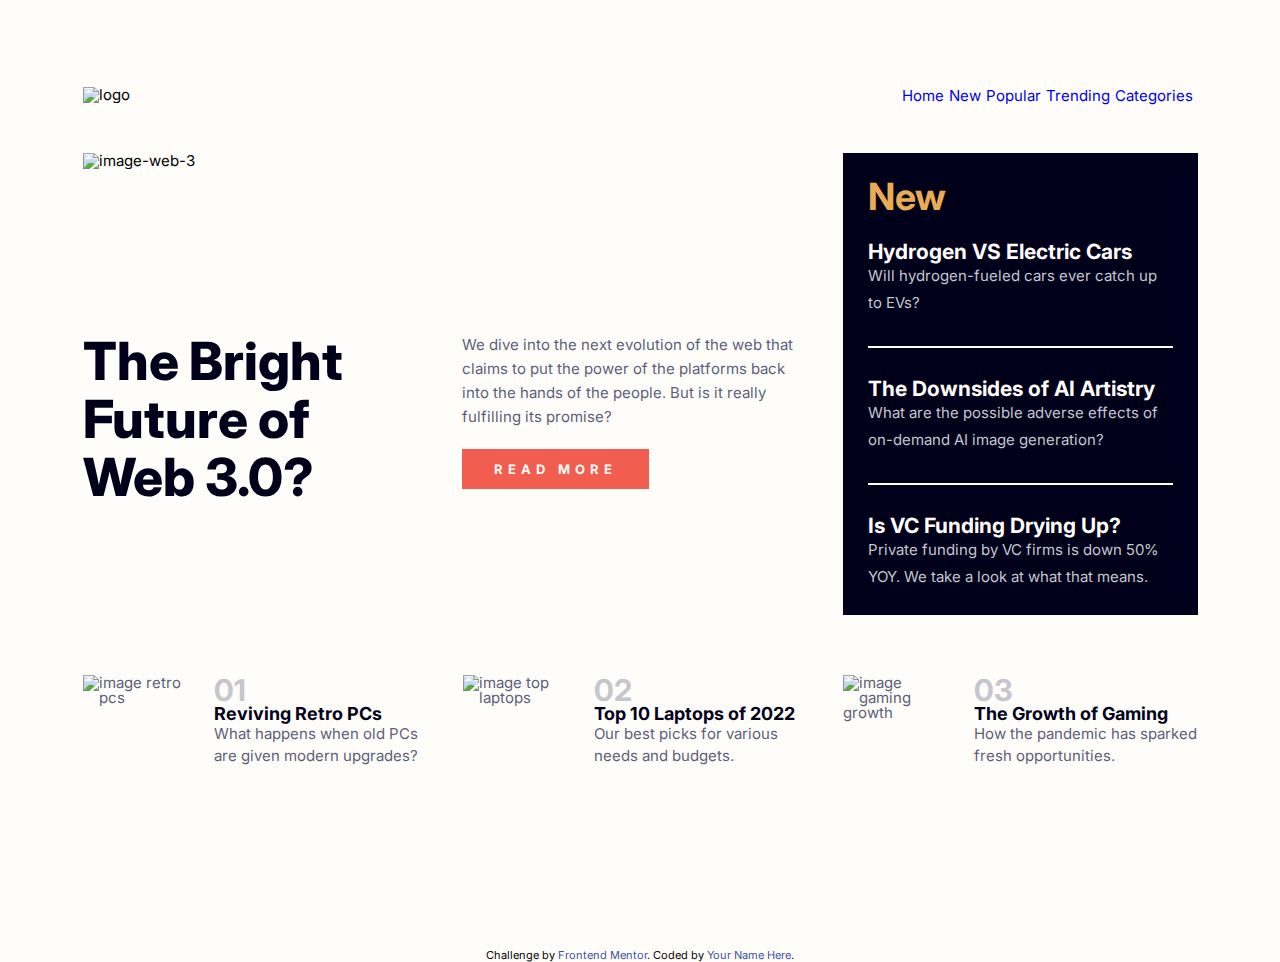
==== index.html @ 9376ee60 "fixed styling" ====
<!DOCTYPE html>
<html lang="en">
  <head>
    <meta charset="UTF-8" />
    <meta
      name="viewport"
      content="width=device-width, initial-scale=1.0 maximum-scale=1.0, user-scalable=0"
    />
    <!-- displays site properly based on user's device -->

    <link
      rel="icon"
      type="image/png"
      sizes="32x32"
      href="./assets/images/favicon-32x32.png"
    />

    <title>Frontend Mentor | News homepage</title>
    <!-- bootstrap -->
    <link
      href="https://cdn.jsdelivr.net/npm/bootstrap@5.3.2/dist/css/bootstrap.min.css"
      rel="stylesheet"
      integrity="sha384-T3c6CoIi6uLrA9TneNEoa7RxnatzjcDSCmG1MXxSR1GAsXEV/Dwwykc2MPK8M2HN"
      crossorigin="anonymous"
    />
    <!-- google fonts -->
    <link rel="preconnect" href="https://fonts.googleapis.com" />
    <link rel="preconnect" href="https://fonts.gstatic.com" crossorigin />
    <link
      href="https://fonts.googleapis.com/css2?family=Inter:wght@400;700;800&display=swap"
      rel="stylesheet"
    />
    <!-- styles.css -->
    <link rel="stylesheet" href="./styles/styles.css" />
  </head>
  <body>
    <div class="wrapper d-md-flex flex-column">
      <header>
        <div
          class="container d-md-flex justify-content-between align-items-center"
        >
          <div>
            <img src="./assets/images/logo.svg" alt="logo" />
          </div>
          <nav>
            <ul>
              <li><a href="/">Home</a></li>
              <li><a href="/">New</a></li>
              <li><a href="/">Popular</a></li>
              <li><a href="/">Trending</a></li>
              <li><a href="/">Categories</a></li>
            </ul>
          </nav>
        </div>
      </header>

      <main>
        <div class="container">
          <div class="articles d-md-flex">
            <div class="main-article-area">
              <article class="main-article">
                <div class="main-article-image">
                  <picture>
                    <source
                      srcset="/assets/images/image-web-3-mobile.jpg"
                      type="image/jpg"
                      media="(max-width:500px)"
                    />
                    <img
                      src="./assets/images/image-web-3-desktop.jpg"
                      alt="image-web-3"
                    />
                  </picture>
                </div>
                <div class="main-article-text d-md-flex">
                  <h1>The Bright Future of Web 3.0?</h1>
                  <div>
                    <p>
                      We dive into the next evolution of the web that claims to
                      put the power of the platforms back into the hands of the
                      people. But is it really fulfilling its promise?
                    </p>
                    <button>Read more</button>
                  </div>
                </div>
              </article>
            </div>
            <div class="new-article-area">
              <h2>New</h2>
              <article class="">
                <h3>Hydrogen VS Electric Cars</h3>
                <p>Will hydrogen-fueled cars ever catch up to EVs?</p>
              </article>
              <hr />
              <article class="">
                <h3>The Downsides of AI Artistry</h3>
                <p>
                  What are the possible adverse effects of on-demand AI image
                  generation?
                </p>
              </article>
              <hr />
              <article class="">
                <h3>Is VC Funding Drying Up?</h3>
                <p>
                  Private funding by VC firms is down 50% YOY. We take a look at
                  what that means.
                </p>
              </article>
            </div>
          </div>
        </div>
        <div class="container">
          <div class="three-articles-area d-md-flex">
            <div class="single-article d-md-flex">
              <article>
                <div class="single-article-img">
                  <img
                    src="./assets/images/image-retro-pcs.jpg"
                    alt="image retro pcs"
                  />
                </div>
                <div
                  class="single-article-text d-md-flex flex-column justify-content-between align-items-streth"
                >
                  <p class="num">01</p>
                  <h4>Reviving Retro PCs</h4>
                  <p class="text">
                    What happens when old PCs are given modern upgrades?
                  </p>
                </div>
              </article>
            </div>
            <div class="single-article d-md-flex">
              <article>
                <div class="single-article-img">
                  <img
                    src="./assets/images/image-top-laptops.jpg"
                    alt="image top laptops"
                  />
                </div>
                <div
                  class="single-article-text d-md-flex flex-column justify-content-between align-items-streth"
                >
                  <p class="num">02</p>
                  <h4>Top 10 Laptops of 2022</h4>
                  <p class="text">
                    Our best picks for various needs and budgets.
                  </p>
                </div>
              </article>
            </div>
            <div class="single-article d-md-flex">
              <article>
                <div class="single-article-img">
                  <img
                    src="./assets/images/image-gaming-growth.jpg"
                    alt="image gaming growth"
                  />
                </div>
                <div
                  class="single-article-text d-md-flex flex-column justify-content-between align-items-streth"
                >
                  <p class="num">03</p>
                  <h4>The Growth of Gaming</h4>
                  <p class="text">
                    How the pandemic has sparked fresh opportunities.
                  </p>
                </div>
              </article>
            </div>
          </div>
        </div>
      </main>
    </div>
    <footer>
      <div class="container">
        <div class="attribution">
          Challenge by
          <a href="https://www.frontendmentor.io?ref=challenge" target="_blank"
            >Frontend Mentor</a
          >. Coded by <a href="#">Your Name Here</a>.
        </div>
      </div>
    </footer>
    <!-- bootstrap -->
    <script
      src="https://cdn.jsdelivr.net/npm/bootstrap@5.3.2/dist/js/bootstrap.bundle.min.js"
      integrity="sha384-C6RzsynM9kWDrMNeT87bh95OGNyZPhcTNXj1NW7RuBCsyN/o0jlpcV8Qyq46cDfL"
      crossorigin="anonymous"
    ></script>
  </body>
</html>
---- styles/styles.css ----
/* ## Colors

--primary

- Soft orange: hsl(35, 77%, 62%)
- Soft red: hsl(5, 85%, 63%)

--neutral

Off-white: hsl(36, 100%, 99%)
Grayish blue: hsl(233, 8%, 79%)
Dark grayish blue: hsl(236, 13%, 42%)
Very dark blue: hsl(240, 100%, 5%)

## Typography

### Body Copy

- Font size (paragraph): 15px

### Font

- Family: [Inter](https://fonts.google.com/specimen/Inter)
- Weights: 400, 700, 800
 */
:root {
  --primary-soft-orange: hsl(35, 77%, 62%);
  --primary-soft-red: hsl(5, 85%, 63%);

  --neutral-off-white: hsl(36, 100%, 99%);
  --neutral-grayish-blue: hsl(233, 8%, 79%);
  --neutral-dark-grayish-blue: hsl(236, 13%, 42%);
  --neutral-very-dark-blue: hsl(240, 100%, 5%);
}
/*Setting to zero*/
* {
  padding: 0;
  margin: 0;
  border: 0;
}
*,
*:before,
*:after {
  -moz-box-sizing: border-box;
  -webkit-box-sizing: border-box;
  box-sizing: border-box;
}
:focus,
:active {
  outline: none;
}
a:focus,
a:active {
  outline: none;
}
nav,
footer,
header,
aside {
  display: block;
}
html,
body {
  height: 100%;
  width: 100%;
  font-size: 100%;
  line-height: 1;
  font-size: 15px;
  font-weight: 400;
  font-family: "Inter", sans-serif;
  background-color: var(--neutral-off-white);
  -ms-text-size-adjust: 100%;
  -moz-text-size-adjust: 100%;
  -webkit-text-size-adjust: 100%;
}
input,
button,
textarea {
  font-family: inherit;
}
input::-ms-clear {
  display: none;
}
button {
  cursor: pointer;
}
button::-moz-focus-inner {
  padding: 0;
  border: 0;
}
a,
a:visited {
  text-decoration: none;
}
a:hover {
  text-decoration: none;
}
ul li {
  list-style: none;
}
img {
  vertical-align: top;
}
h1,
h2,
h3,
h4,
h5,
h6 {
  font-size: inherit;
  font-weight: inherit;
}

/*--------------------*/
.wrapper {
  display: flex;
  flex-direction: column;
  overflow: hidden;
  min-height: 100%;
}
.container {
  max-width: 1145px;
  margin: 50px auto 0 auto;
  padding: 0 15px;
}

header {
  padding-top: 37px;
}
header div {
  display: flex;
  justify-content: space-between;
  align-items: center;
}
nav ul {
  padding: 0;
  margin: 0;
  display: flex;
  justify-content: end;
}
ul li {
  padding: 0;
  margin-right: 5px;
  list-style: none;
  color: var(--neutral-dark-grayish-blue);
}
ul li:active,
ul li:hover {
  cursor: pointer;
  color: var(--primary-soft-red);
}

main {
  flex: 1 1 auto;
}
.articles {
  display: flex;
  margin-bottom: 30px;
}
.main-article-area {
  flex: 2.4;
  margin-right: 30px;
}
.main-article-image {
  min-height: 150px;
}
.main-article-image img {
  width: 100%;
}
.main-article-text {
  display: flex;
  margin-top: 30px;
}
.main-article-text h1 {
  flex: 1;
  padding-right: 45px;
  color: var(--neutral-very-dark-blue);
  font-size: 3.5em;
  line-height: 1.1em;
  font-weight: 800;
}
.main-article-text div {
  flex: 1.05;
  color: var(--neutral-dark-grayish-blue);
  line-height: 24px;
}
.main-article-text button {
  margin-top: 20px;
  padding: 12px 32px;
  color: var(--neutral-off-white);
  background-color: var(--primary-soft-red);
  text-transform: uppercase;
  letter-spacing: 5px;
  font-size: 13px;
  font-weight: 700;
}
.main-article-text button:active,
.main-article-text button:hover {
  cursor: pointer;
  background-color: var(--neutral-very-dark-blue);
}

hr {
  margin: 30px 0;
  border: 1.5px solid var(--neutral-off-white);
}

.new-article-area {
  flex: 1;
  padding: 25px;
  background-color: var(--neutral-very-dark-blue);
  color: var(--neutral-grayish-blue);
}
.new-article-area article {
  flex: 1;
}
.new-article-area h2 {
  margin-bottom: 25px;
  color: var(--primary-soft-orange);
  font-size: 2.5em;
  font-weight: 700;
}
.new-article-area h3 {
  color: var(--neutral-off-white);
  font-weight: 700;
  font-size: 1.4em;
}
.new-article-area p {
  margin: 0;
  line-height: 1.8em;
}

.three-articles-area {
  display: flex;
  padding-top: 10px;
}
.three-articles-area + div {
  display: flex;
}
.three-articles-area article {
  display: flex;
  color: var(--neutral-dark-grayish-blue);
}

.single-article {
  flex: 1;
  margin-right: 25px;
}
.single-article:last-child {
  margin-right: 0;
}
.single-article-text {
  /* justify-content: space-between;
    align-items: stretch; */
  flex: 2.1;
  padding-left: 25px;
}
.single-article-text h4 {
  font-weight: 700;
  font-size: 1.2em;
  color: var(--neutral-very-dark-blue);
}
.single-article-text .num {
  font-size: 2em;
  font-weight: 700;
  color: var(--neutral-grayish-blue);
}
.single-article-text .text {
  line-height: 1.5em;
  margin: 0;
}
.single-article-img {
  flex: 1;
  min-height: 125px;
  overflow: hidden;
  position: relative;
}
.single-article-img img {
  width: 100%;
  height: 100%;
  position: absolute;
  top: 0;
  left: 0;
  object-fit: cover;
  object-position: top;
}

/* footer */
.attribution {
  font-size: 11px;
  text-align: center;
}
.attribution a {
  color: hsl(228, 45%, 44%);
}

@media screen and (max-width: 1200px) {
  .container {
    max-width: 970px;
  }
}
@media screen and (max-width: 992px) {
  .container {
    max-width: 750px;
  }
}
@media screen and (max-width: 767px) {
  .container {
    max-width: none;
  }
}
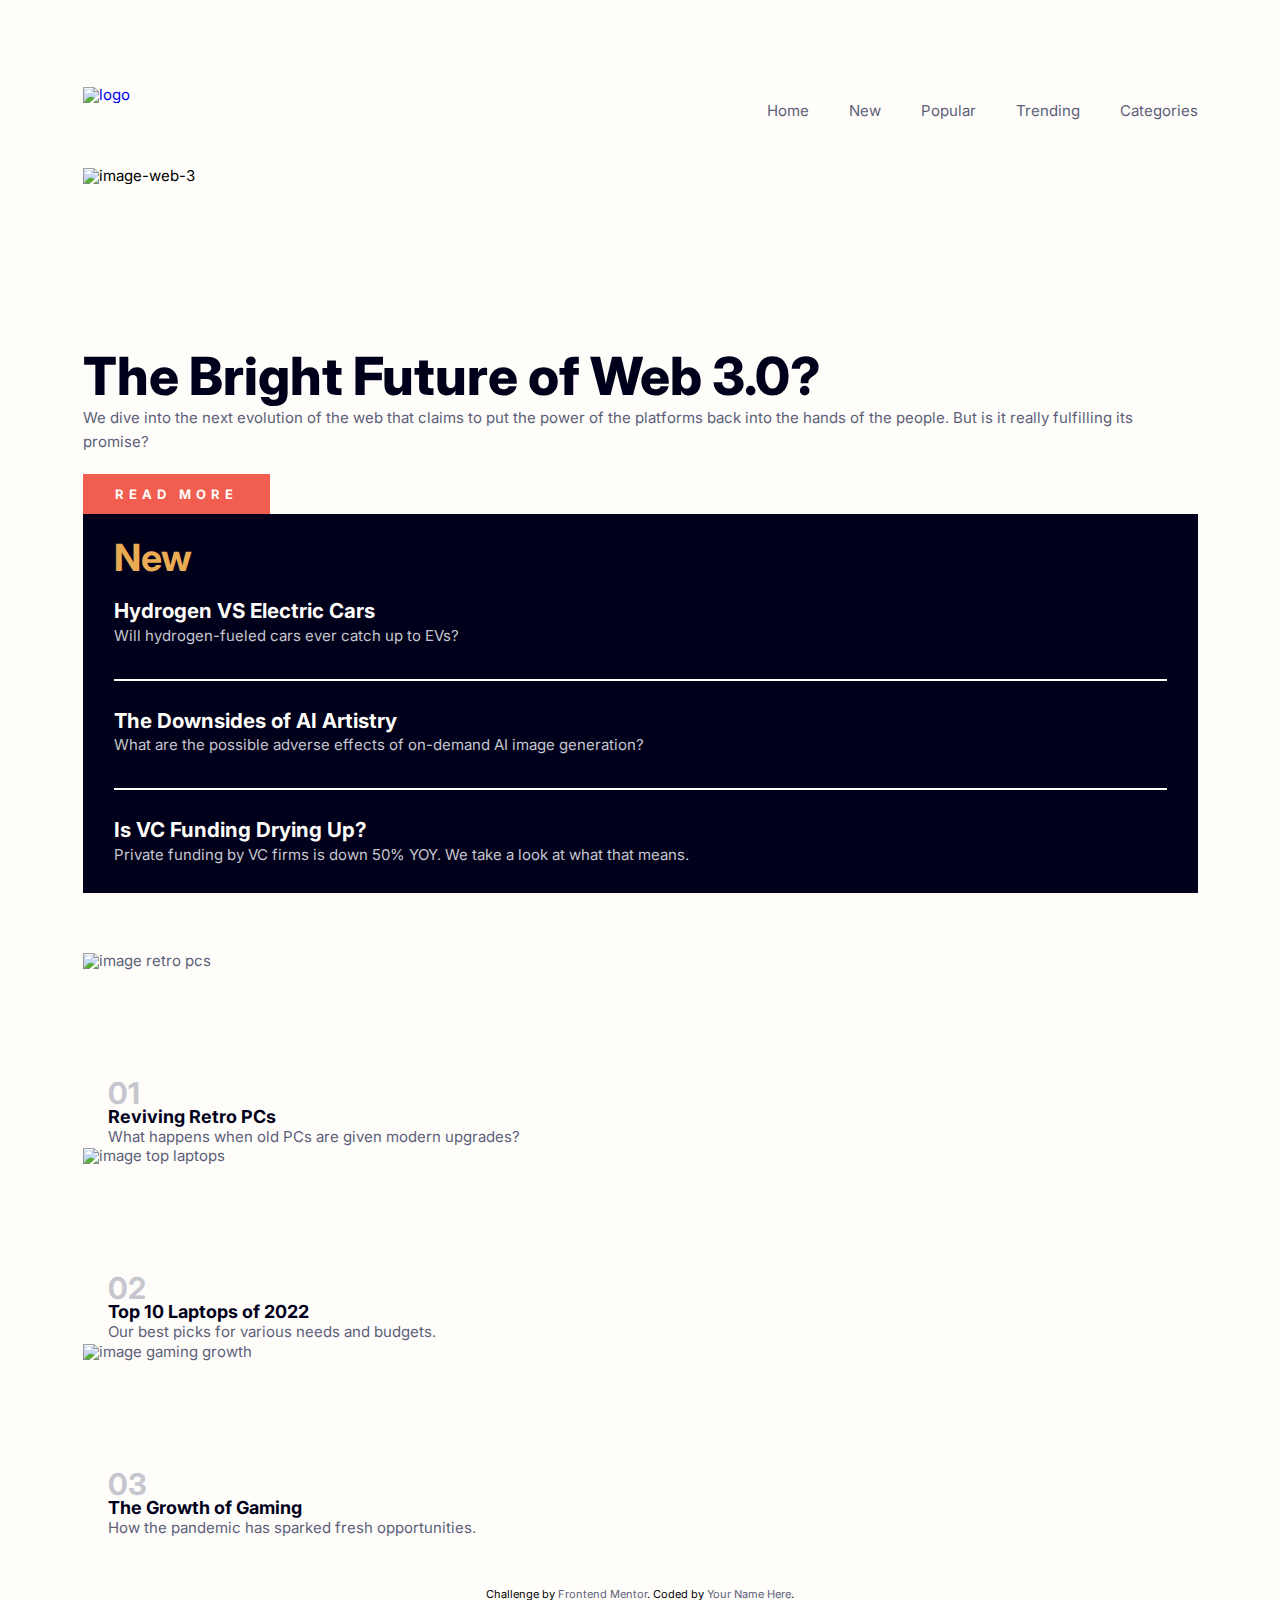
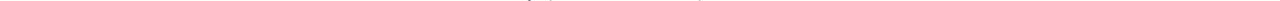
==== commit 9336897c: "fixed flexes" ====
--- a/index.html
+++ b/index.html
@@ -40,7 +40,7 @@
           class="container d-md-flex justify-content-between align-items-center"
         >
           <div>
-            <img src="./assets/images/logo.svg" alt="logo" />
+            <a href="/"> <img src="./assets/images/logo.svg" alt="logo" /></a>
           </div>
           <nav>
             <ul>
@@ -87,21 +87,21 @@
             </div>
             <div class="new-article-area">
               <h2>New</h2>
-              <article class="">
-                <h3>Hydrogen VS Electric Cars</h3>
+              <article>
+                <h3><a href="/">Hydrogen VS Electric Cars</a></h3>
                 <p>Will hydrogen-fueled cars ever catch up to EVs?</p>
               </article>
               <hr />
-              <article class="">
-                <h3>The Downsides of AI Artistry</h3>
+              <article>
+                <h3><a href="/">The Downsides of AI Artistry</a></h3>
                 <p>
                   What are the possible adverse effects of on-demand AI image
                   generation?
                 </p>
               </article>
               <hr />
-              <article class="">
-                <h3>Is VC Funding Drying Up?</h3>
+              <article>
+                <h3><a href="/">Is VC Funding Drying Up?</a></h3>
                 <p>
                   Private funding by VC firms is down 50% YOY. We take a look at
                   what that means.
@@ -113,7 +113,7 @@
         <div class="container">
           <div class="three-articles-area d-md-flex">
             <div class="single-article d-md-flex">
-              <article>
+              <article class="d-md-flex">
                 <div class="single-article-img">
                   <img
                     src="./assets/images/image-retro-pcs.jpg"
@@ -124,7 +124,7 @@
                   class="single-article-text d-md-flex flex-column justify-content-between align-items-streth"
                 >
                   <p class="num">01</p>
-                  <h4>Reviving Retro PCs</h4>
+                  <h4><a href="/">Reviving Retro PCs</a></h4>
                   <p class="text">
                     What happens when old PCs are given modern upgrades?
                   </p>
@@ -132,7 +132,7 @@
               </article>
             </div>
             <div class="single-article d-md-flex">
-              <article>
+              <article class="d-md-flex">
                 <div class="single-article-img">
                   <img
                     src="./assets/images/image-top-laptops.jpg"
@@ -143,7 +143,7 @@
                   class="single-article-text d-md-flex flex-column justify-content-between align-items-streth"
                 >
                   <p class="num">02</p>
-                  <h4>Top 10 Laptops of 2022</h4>
+                  <h4><a href="/">Top 10 Laptops of 2022</a></h4>
                   <p class="text">
                     Our best picks for various needs and budgets.
                   </p>
@@ -151,7 +151,7 @@
               </article>
             </div>
             <div class="single-article d-md-flex">
-              <article>
+              <article class="d-md-flex">
                 <div class="single-article-img">
                   <img
                     src="./assets/images/image-gaming-growth.jpg"
@@ -162,7 +162,7 @@
                   class="single-article-text d-md-flex flex-column justify-content-between align-items-streth"
                 >
                   <p class="num">03</p>
-                  <h4>The Growth of Gaming</h4>
+                  <h4><a href="/">The Growth of Gaming</a></h4>
                   <p class="text">
                     How the pandemic has sparked fresh opportunities.
                   </p>
--- a/styles/styles.css
+++ b/styles/styles.css
@@ -113,8 +113,8 @@
 
 /*--------------------*/
 .wrapper {
-  display: flex;
-  flex-direction: column;
+  /* display: flex; */
+  /* flex-direction: column; */
   overflow: hidden;
   min-height: 100%;
 }
@@ -128,9 +128,9 @@
   padding-top: 37px;
 }
 header div {
-  display: flex;
-  justify-content: space-between;
-  align-items: center;
+  /* display: flex; */
+  /* justify-content: space-between; */
+  /* align-items: center; */
 }
 nav ul {
   padding: 0;
@@ -140,12 +140,17 @@
 }
 ul li {
   padding: 0;
-  margin-right: 5px;
   list-style: none;
+  margin-right: 40px;
+}
+ul li:last-child {
+  margin-right: 0;
+}
+li a {
   color: var(--neutral-dark-grayish-blue);
 }
-ul li:active,
-ul li:hover {
+li a:active,
+li a:hover {
   cursor: pointer;
   color: var(--primary-soft-red);
 }
@@ -154,7 +159,7 @@
   flex: 1 1 auto;
 }
 .articles {
-  display: flex;
+  /* display: flex; */
   margin-bottom: 30px;
 }
 .main-article-area {
@@ -168,7 +173,7 @@
   width: 100%;
 }
 .main-article-text {
-  display: flex;
+  /* display: flex; */
   margin-top: 30px;
 }
 .main-article-text h1 {
@@ -193,6 +198,7 @@
   letter-spacing: 5px;
   font-size: 13px;
   font-weight: 700;
+  transition: 0.3s ease-out;
 }
 .main-article-text button:active,
 .main-article-text button:hover {
@@ -207,7 +213,7 @@
 
 .new-article-area {
   flex: 1;
-  padding: 25px;
+  padding: 25px 31px;
   background-color: var(--neutral-very-dark-blue);
   color: var(--neutral-grayish-blue);
 }
@@ -221,9 +227,17 @@
   font-weight: 700;
 }
 .new-article-area h3 {
+  font-weight: 700;
+  font-size: 1.37em;
+}
+h3 a {
   color: var(--neutral-off-white);
-  font-weight: 700;
-  font-size: 1.4em;
+  transition: 0.3s ease-out;
+}
+h3 a:active,
+h3 a:hover {
+  cursor: pointer;
+  color: var(--primary-soft-orange);
 }
 .new-article-area p {
   margin: 0;
@@ -231,20 +245,20 @@
 }
 
 .three-articles-area {
-  display: flex;
+  /* display: flex; */
   padding-top: 10px;
 }
 .three-articles-area + div {
-  display: flex;
+  /* display: flex; */
 }
 .three-articles-area article {
-  display: flex;
+  /* display: flex; */
   color: var(--neutral-dark-grayish-blue);
 }
 
 .single-article {
   flex: 1;
-  margin-right: 25px;
+  margin-right: 12px;
 }
 .single-article:last-child {
   margin-right: 0;
@@ -258,7 +272,15 @@
 .single-article-text h4 {
   font-weight: 700;
   font-size: 1.2em;
+}
+h4 a {
   color: var(--neutral-very-dark-blue);
+  transition: 0.3s ease-out;
+}
+h4 a:active,
+h4 a:hover {
+  cursor: pointer;
+  color: var(--primary-soft-red);
 }
 .single-article-text .num {
   font-size: 2em;
@@ -291,7 +313,12 @@
   text-align: center;
 }
 .attribution a {
-  color: hsl(228, 45%, 44%);
+  color: var(--neutral-dark-grayish-blue);
+  transition: 0.3s ease-out;
+}
+.attribution a:hover,
+.attribution a:active {
+  color: var(--primary-soft-orange);
 }
 
 @media screen and (max-width: 1200px) {
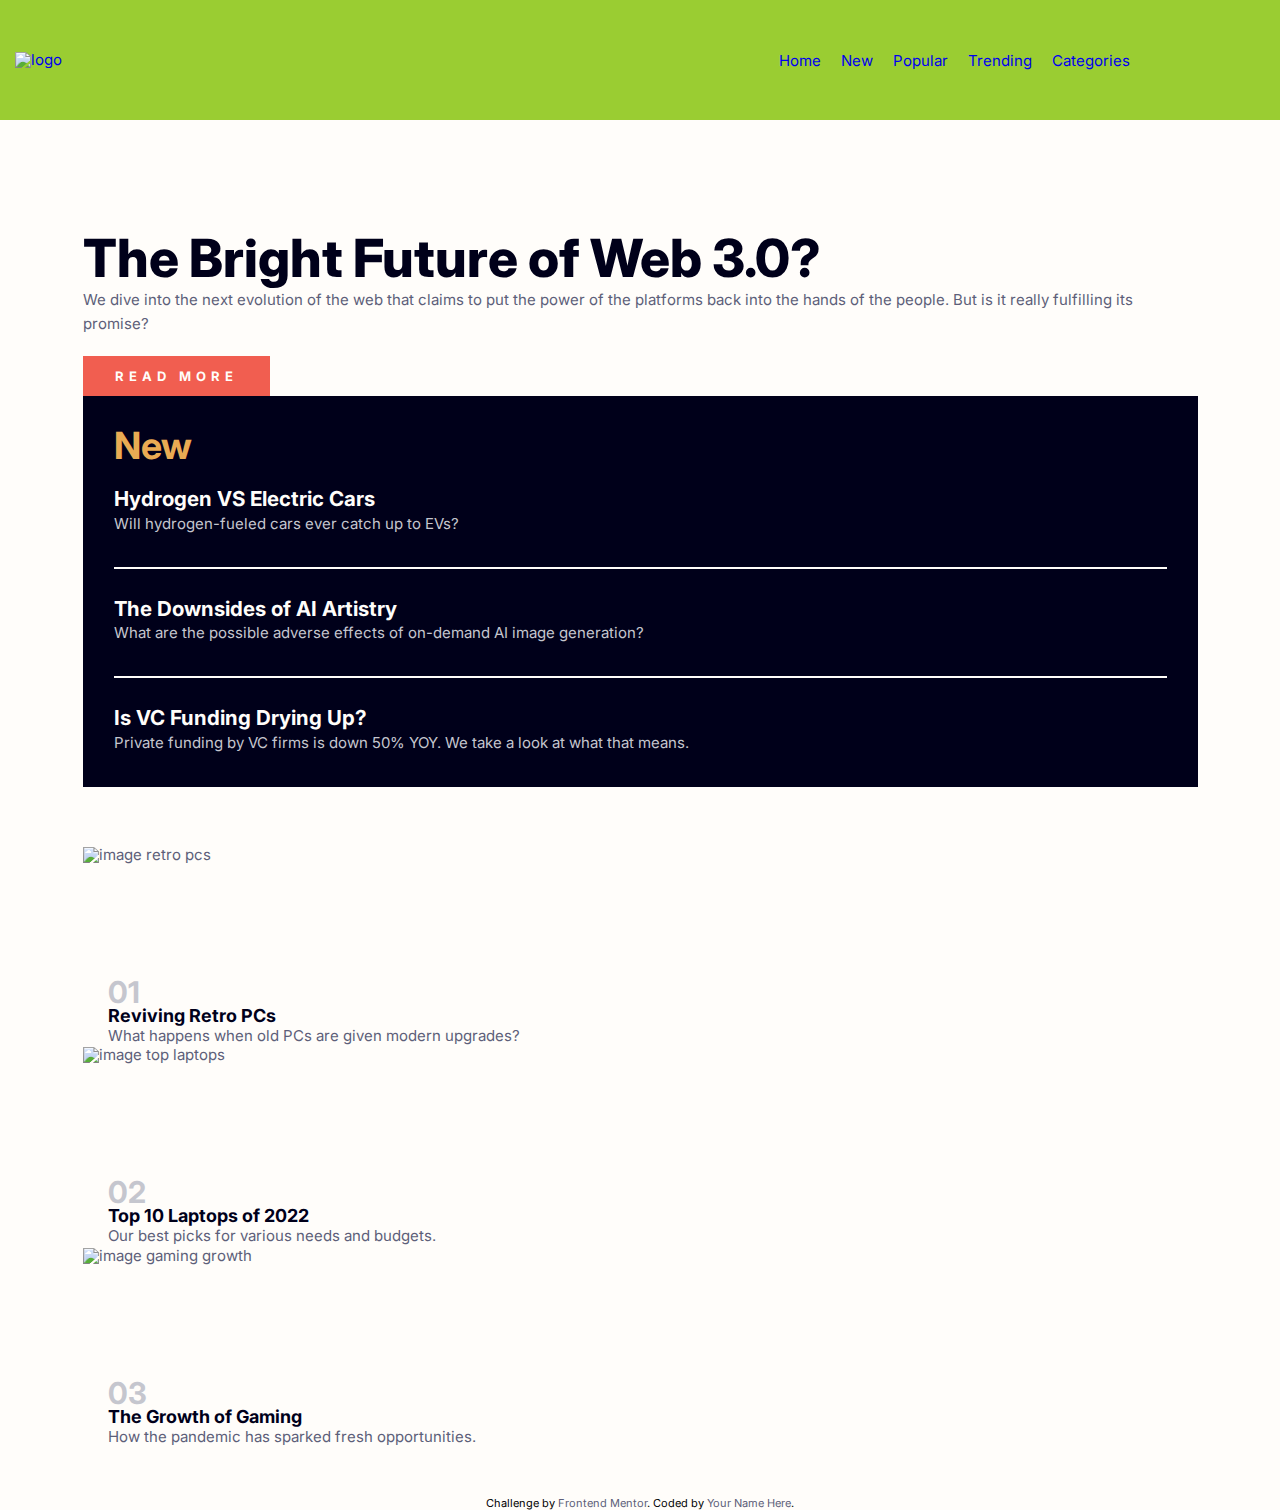
==== commit feed8ad3: "created "hamburger" menu" ====
--- a/index.html
+++ b/index.html
@@ -35,22 +35,27 @@
   </head>
   <body>
     <div class="wrapper d-md-flex flex-column">
-      <header>
-        <div
-          class="container d-md-flex justify-content-between align-items-center"
-        >
-          <div>
-            <a href="/"> <img src="./assets/images/logo.svg" alt="logo" /></a>
+      <header class="header">
+        <div class="container">
+          <div class="header_body">
+            <div>
+              <a href="/" class="header_logo">
+                <img src="./assets/images/logo.svg" alt="logo"
+              /></a>
+            </div>
+            <div class="header_burger">
+              <span></span>
+            </div>
+            <nav class="header_menu">
+              <ul class="header_list">
+                <li><a href="/" class="header_link">Home</a></li>
+                <li><a href="/" class="header_link">New</a></li>
+                <li><a href="/" class="header_link">Popular</a></li>
+                <li><a href="/" class="header_link">Trending</a></li>
+                <li><a href="/" class="header_link">Categories</a></li>
+              </ul>
+            </nav>
           </div>
-          <nav>
-            <ul>
-              <li><a href="/">Home</a></li>
-              <li><a href="/">New</a></li>
-              <li><a href="/">Popular</a></li>
-              <li><a href="/">Trending</a></li>
-              <li><a href="/">Categories</a></li>
-            </ul>
-          </nav>
         </div>
       </header>
 
@@ -112,8 +117,8 @@
         </div>
         <div class="container">
           <div class="three-articles-area d-md-flex">
-            <div class="single-article d-md-flex">
-              <article class="d-md-flex">
+            <div class="single-article d-flex justify-content-center">
+              <article class="d-flex">
                 <div class="single-article-img">
                   <img
                     src="./assets/images/image-retro-pcs.jpg"
@@ -131,8 +136,8 @@
                 </div>
               </article>
             </div>
-            <div class="single-article d-md-flex">
-              <article class="d-md-flex">
+            <div class="single-article d-flex justify-content-center">
+              <article class="d-flex">
                 <div class="single-article-img">
                   <img
                     src="./assets/images/image-top-laptops.jpg"
@@ -150,8 +155,8 @@
                 </div>
               </article>
             </div>
-            <div class="single-article d-md-flex">
-              <article class="d-md-flex">
+            <div class="single-article d-flex justify-content-center">
+              <article class="d-flex">
                 <div class="single-article-img">
                   <img
                     src="./assets/images/image-gaming-growth.jpg"
@@ -189,5 +194,7 @@
       integrity="sha384-C6RzsynM9kWDrMNeT87bh95OGNyZPhcTNXj1NW7RuBCsyN/o0jlpcV8Qyq46cDfL"
       crossorigin="anonymous"
     ></script>
+    <!-- script.js -->
+    <script src="./scripts/script.js"></script>
   </body>
 </html>
--- a/styles/styles.css
+++ b/styles/styles.css
@@ -124,14 +124,10 @@
   padding: 0 15px;
 }
 
-header {
+/* header {
   padding-top: 37px;
 }
-header div {
-  /* display: flex; */
-  /* justify-content: space-between; */
-  /* align-items: center; */
-}
+
 nav ul {
   padding: 0;
   margin: 0;
@@ -153,6 +149,58 @@
 li a:hover {
   cursor: pointer;
   color: var(--primary-soft-red);
+} */
+.header {
+  position: fixed;
+  width: 100%;
+  top: 0;
+  left: 0;
+  z-index: 50;
+}
+.header .container {
+  margin: 20px 0;
+}
+.header::before {
+  content: "";
+  position: absolute;
+  top: 0;
+  left: 0;
+  width: 100%;
+  height: 100%;
+  background-color: yellowgreen;
+  z-index: 2;
+}
+.header_body {
+  position: relative;
+  display: flex;
+  justify-content: space-between;
+  height: 80px;
+  align-items: center;
+}
+.header_logo {
+  flex: 0 0 60px;
+  overflow: hidden;
+  position: relative;
+  z-index: 3;
+}
+.header_logo img {
+  display: block;
+  max-width: 100%;
+}
+
+.header_list {
+  display: flex;
+  position: relative;
+  z-index: 2;
+}
+.header_list li {
+  list-style: none;
+  margin-left: 20px;
+}
+.header_link {
+}
+.header_burger {
+  display: none;
 }
 
 main {
@@ -213,7 +261,7 @@
 
 .new-article-area {
   flex: 1;
-  padding: 25px 31px;
+  padding: 31px;
   background-color: var(--neutral-very-dark-blue);
   color: var(--neutral-grayish-blue);
 }
@@ -248,9 +296,7 @@
   /* display: flex; */
   padding-top: 10px;
 }
-.three-articles-area + div {
-  /* display: flex; */
-}
+
 .three-articles-area article {
   /* display: flex; */
   color: var(--neutral-dark-grayish-blue);
@@ -293,7 +339,7 @@
 }
 .single-article-img {
   flex: 1;
-  min-height: 125px;
+  min-height: 130px;
   overflow: hidden;
   position: relative;
 }
@@ -303,8 +349,8 @@
   position: absolute;
   top: 0;
   left: 0;
-  object-fit: cover;
-  object-position: top;
+  object-fit: contain;
+  object-position: right;
 }
 
 /* footer */
@@ -330,9 +376,93 @@
   .container {
     max-width: 750px;
   }
-}
+  .main-article-text h1 {
+    font-size: 3em;
+  }
+  hr {
+    margin: 20px 0;
+  }
+  .new-article-area h3 {
+    font-size: 1em;
+  }
+  .single-article-img {
+    flex: 2;
+  }
+}
+
 @media screen and (max-width: 767px) {
   .container {
     max-width: none;
   }
-}
+  body .lock {
+    overflow: hidden;
+  }
+  .content {
+    padding-top: 90px;
+  }
+  .header_burger {
+    display: block;
+    position: relative;
+    width: 30px;
+    height: 20px;
+    z-index: 3;
+  }
+  .header_burger span {
+    background-color: black;
+    position: absolute;
+    width: 100%;
+    height: 2px;
+    top: 9px;
+    transition: all 0.3s ease;
+  }
+  .header_burger::before,
+  .header_burger::after {
+    content: "";
+    background-color: black;
+    position: absolute;
+    width: 100%;
+    height: 2px;
+    left: 0;
+    transition: all 0.3s ease;
+  }
+  .header_burger::before {
+    top: 0;
+  }
+  .header_burger::after {
+    bottom: 0;
+  }
+
+  .header_burger.active span {
+    transform: scale(0);
+  }
+  .header_burger.active::before {
+    transform: rotate(-45deg);
+    top: 9px;
+  }
+  .header_burger.active::after {
+    transform: rotate(45deg);
+    bottom: 9px;
+  }
+
+  .header_menu {
+    position: fixed;
+    top: 0;
+    left: 100%;
+    width: 60%;
+    height: 100%;
+    background-color: wheat;
+    padding: 90px 0 0 0;
+    overflow: auto;
+    transition: all 0.3s ease;
+  }
+  .header_menu.active {
+    left: 40%;
+  }
+
+  .header_list {
+    display: block;
+  }
+  .header_list li {
+    margin-bottom: 20px;
+  }
+}
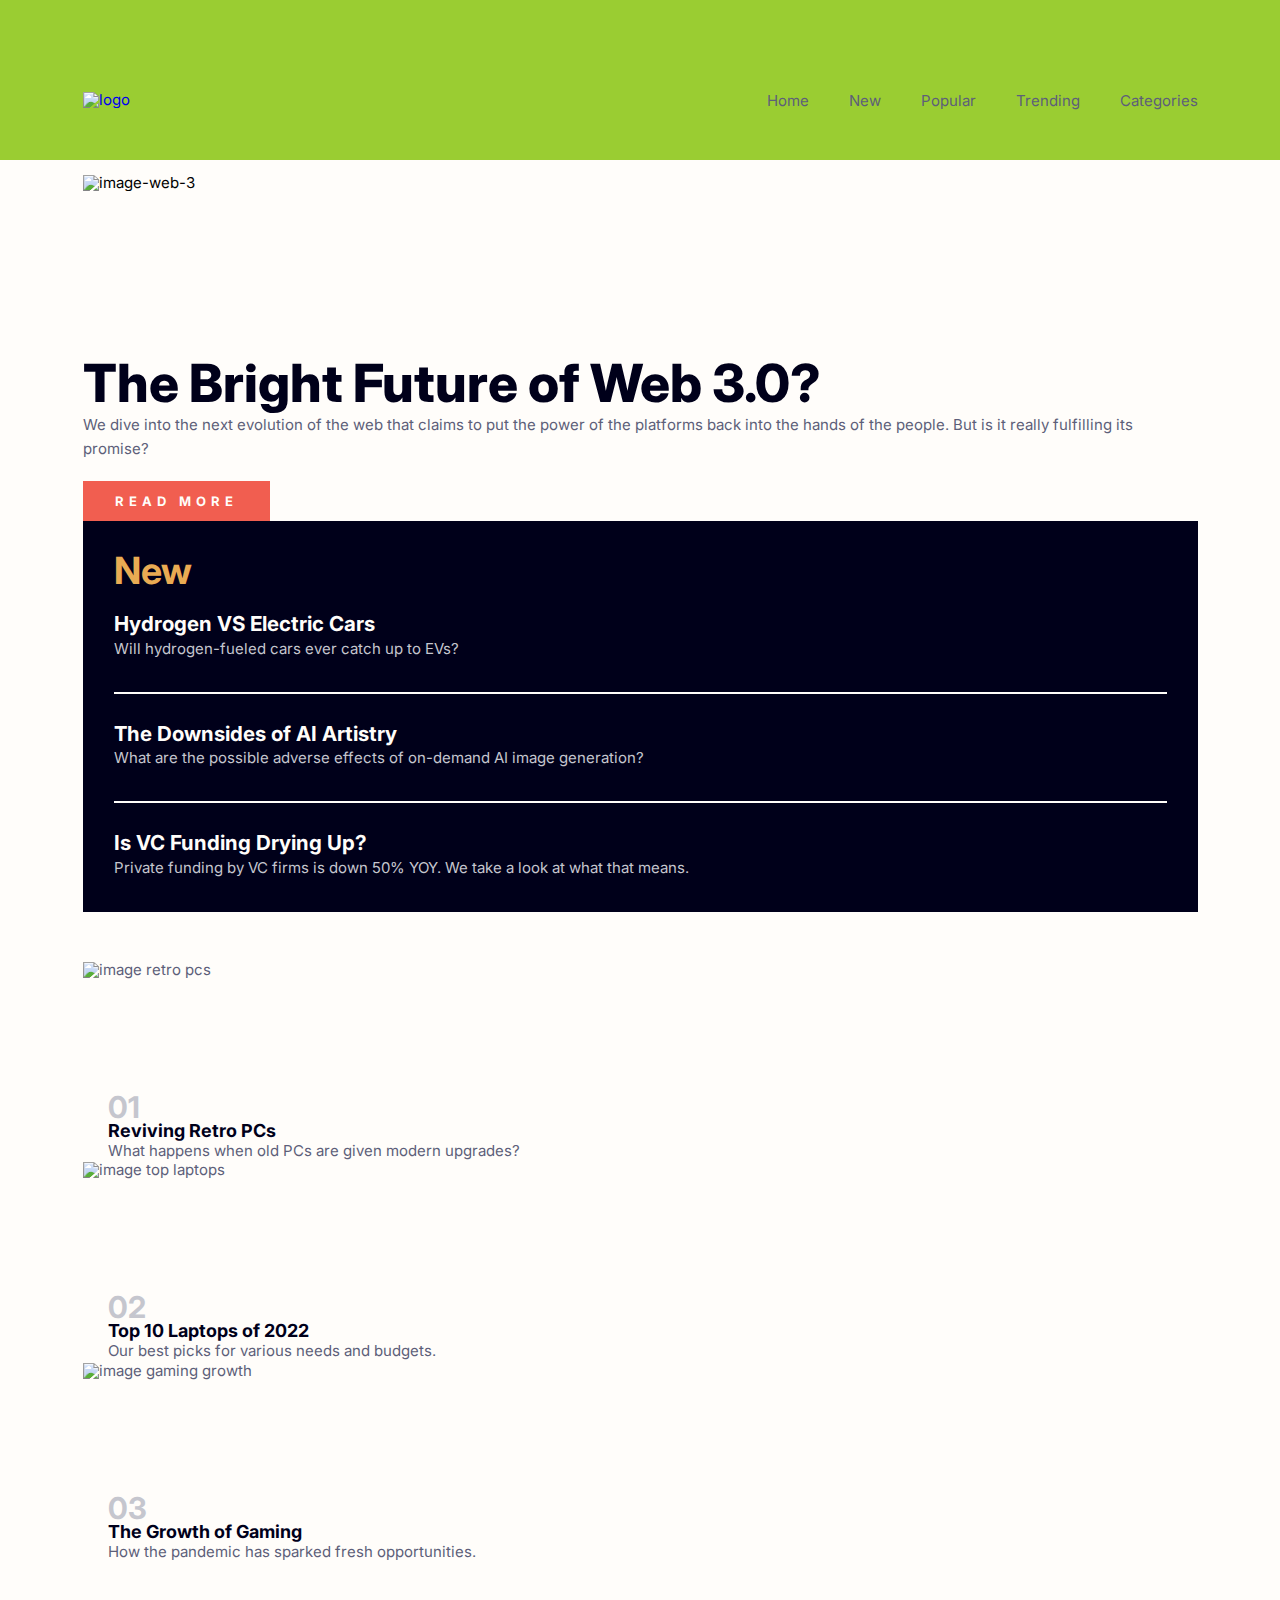
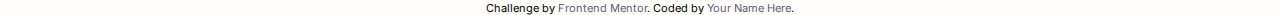
==== commit 5f5e4562: "fixed mobile styling" ====
--- a/index.html
+++ b/index.html
@@ -117,8 +117,8 @@
         </div>
         <div class="container">
           <div class="three-articles-area d-md-flex">
-            <div class="single-article d-flex justify-content-center">
-              <article class="d-flex">
+            <div class="single-article">
+              <article class="d-flex justify-content-center">
                 <div class="single-article-img">
                   <img
                     src="./assets/images/image-retro-pcs.jpg"
@@ -126,7 +126,7 @@
                   />
                 </div>
                 <div
-                  class="single-article-text d-md-flex flex-column justify-content-between align-items-streth"
+                  class="single-article-text d-flex flex-column justify-content-between align-items-streth"
                 >
                   <p class="num">01</p>
                   <h4><a href="/">Reviving Retro PCs</a></h4>
@@ -136,8 +136,8 @@
                 </div>
               </article>
             </div>
-            <div class="single-article d-flex justify-content-center">
-              <article class="d-flex">
+            <div class="single-article">
+              <article class="d-flex justify-content-center">
                 <div class="single-article-img">
                   <img
                     src="./assets/images/image-top-laptops.jpg"
@@ -145,7 +145,7 @@
                   />
                 </div>
                 <div
-                  class="single-article-text d-md-flex flex-column justify-content-between align-items-streth"
+                  class="single-article-text d-flex flex-column justify-content-between align-items-streth"
                 >
                   <p class="num">02</p>
                   <h4><a href="/">Top 10 Laptops of 2022</a></h4>
@@ -155,8 +155,8 @@
                 </div>
               </article>
             </div>
-            <div class="single-article d-flex justify-content-center">
-              <article class="d-flex">
+            <div class="single-article">
+              <article class="d-flex justify-content-center">
                 <div class="single-article-img">
                   <img
                     src="./assets/images/image-gaming-growth.jpg"
@@ -164,7 +164,7 @@
                   />
                 </div>
                 <div
-                  class="single-article-text d-md-flex flex-column justify-content-between align-items-streth"
+                  class="single-article-text d-flex flex-column justify-content-between align-items-streth"
                 >
                   <p class="num">03</p>
                   <h4><a href="/">The Growth of Gaming</a></h4>
--- a/styles/styles.css
+++ b/styles/styles.css
@@ -120,7 +120,7 @@
 }
 .container {
   max-width: 1145px;
-  margin: 50px auto 0 auto;
+  margin: 40px auto 0 auto;
   padding: 0 15px;
 }
 
@@ -152,14 +152,13 @@
 } */
 .header {
   position: fixed;
+  padding: 20px 0;
   width: 100%;
   top: 0;
   left: 0;
   z-index: 50;
 }
-.header .container {
-  margin: 20px 0;
-}
+
 .header::before {
   content: "";
   position: absolute;
@@ -194,10 +193,20 @@
   z-index: 2;
 }
 .header_list li {
+  padding: 0;
   list-style: none;
-  margin-left: 20px;
-}
-.header_link {
+  margin-right: 40px;
+}
+.header_list li:last-child {
+  margin-right: 0;
+}
+li a {
+  color: var(--neutral-dark-grayish-blue);
+}
+li a:active,
+li a:hover {
+  cursor: pointer;
+  color: var(--primary-soft-red);
 }
 .header_burger {
   display: none;
@@ -207,11 +216,11 @@
   flex: 1 1 auto;
 }
 .articles {
-  /* display: flex; */
+  margin-top: 175px;
   margin-bottom: 30px;
 }
 .main-article-area {
-  flex: 2.4;
+  flex: 2.5;
   margin-right: 30px;
 }
 .main-article-image {
@@ -233,7 +242,7 @@
   font-weight: 800;
 }
 .main-article-text div {
-  flex: 1.05;
+  flex: 1;
   color: var(--neutral-dark-grayish-blue);
   line-height: 24px;
 }
@@ -312,7 +321,7 @@
 .single-article-text {
   /* justify-content: space-between;
     align-items: stretch; */
-  flex: 2.1;
+  flex: 2;
   padding-left: 25px;
 }
 .single-article-text h4 {
@@ -388,22 +397,25 @@
   .single-article-img {
     flex: 2;
   }
+  .single-article-img img {
+    object-position: top;
+  }
 }
 
 @media screen and (max-width: 767px) {
   .container {
     max-width: none;
-  }
+    padding: 0 30px;
+  }
+
   body .lock {
     overflow: hidden;
   }
-  .content {
-    padding-top: 90px;
-  }
+
   .header_burger {
     display: block;
     position: relative;
-    width: 30px;
+    width: 50px;
     height: 20px;
     z-index: 3;
   }
@@ -411,7 +423,7 @@
     background-color: black;
     position: absolute;
     width: 100%;
-    height: 2px;
+    height: 3px;
     top: 9px;
     transition: all 0.3s ease;
   }
@@ -421,7 +433,7 @@
     background-color: black;
     position: absolute;
     width: 100%;
-    height: 2px;
+    height: 3px;
     left: 0;
     transition: all 0.3s ease;
   }
@@ -465,4 +477,37 @@
   .header_list li {
     margin-bottom: 20px;
   }
-}
+
+  .main-article-area {
+    margin-right: 0;
+    margin-bottom: 100px;
+  }
+  .main-article-text button {
+    margin-top: 10px;
+  }
+
+  .single-article {
+    margin-right: 0;
+    height: 160px;
+  }
+  .single-article-text {
+    flex: 5;
+  }
+  .single-article-img {
+    flex: 1;
+  }
+  .single-article-img img {
+    object-position: right;
+  }
+}
+@media screen and (max-width: 400px) {
+  .container {
+    padding: 0 20px;
+  }
+  .new-article-area {
+    padding: 23px;
+  }
+  .single-article-text {
+    flex: 2.5;
+  }
+}
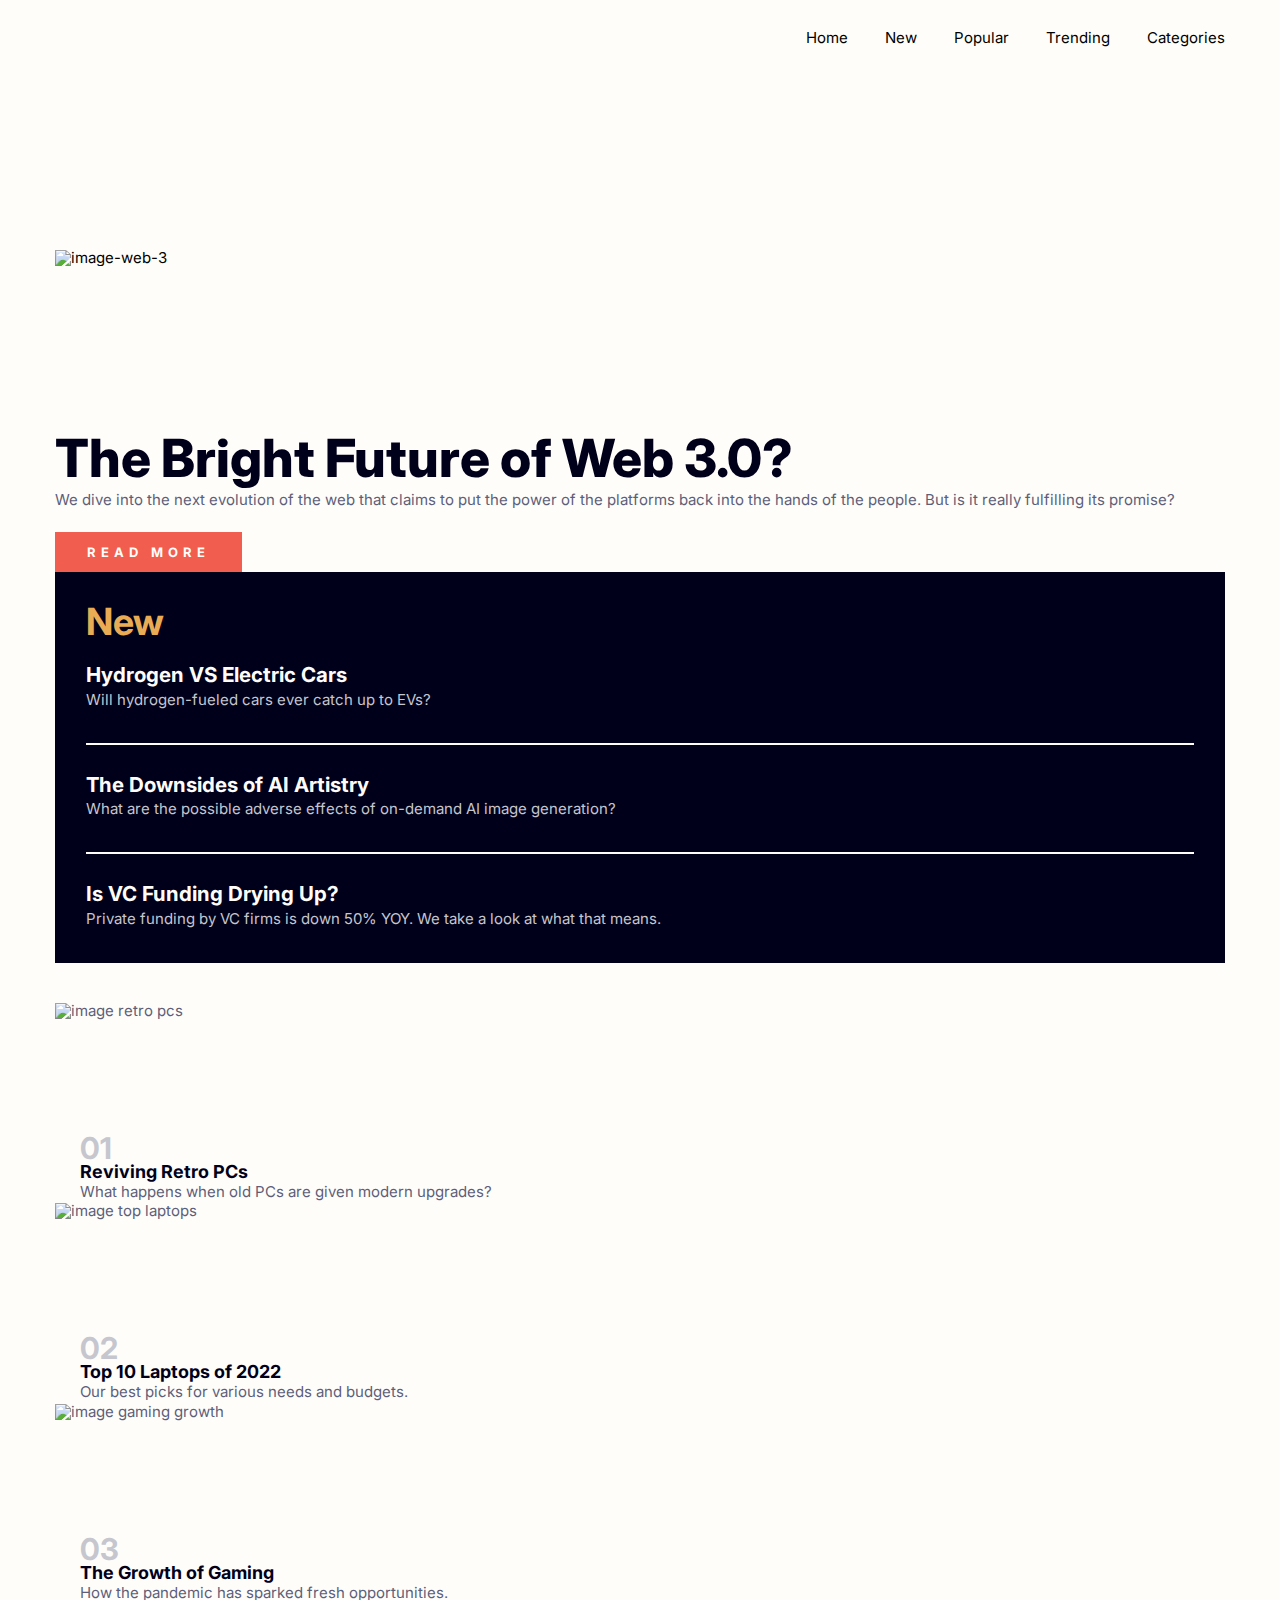
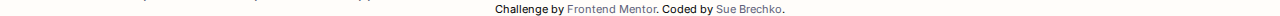
==== commit 79903cc1: "fixed issue with overlay" ====
--- a/index.html
+++ b/index.html
@@ -34,32 +34,24 @@
     <link rel="stylesheet" href="./styles/styles.css" />
   </head>
   <body>
-    <div class="wrapper d-md-flex flex-column">
-      <header class="header">
-        <div class="container">
-          <div class="header_body">
-            <div>
-              <a href="/" class="header_logo">
-                <img src="./assets/images/logo.svg" alt="logo"
-              /></a>
-            </div>
-            <div class="header_burger">
-              <span></span>
-            </div>
-            <nav class="header_menu">
-              <ul class="header_list">
-                <li><a href="/" class="header_link">Home</a></li>
-                <li><a href="/" class="header_link">New</a></li>
-                <li><a href="/" class="header_link">Popular</a></li>
-                <li><a href="/" class="header_link">Trending</a></li>
-                <li><a href="/" class="header_link">Categories</a></li>
-              </ul>
-            </nav>
-          </div>
-        </div>
-      </header>
-
-      <main>
+    <div class="overlay"></div>
+    <header>
+      <div class="container">
+        <img src="./assets/images/logo.svg" alt="" />
+        <div id="menu-icon">
+          <img onclick="teste()" src="./assets/images/icon-menu.svg" alt="" />
+        </div>
+        <ul class="nav-menu" id="menu">
+          <li><a href="">Home</a></li>
+          <li><a href="">New</a></li>
+          <li><a href="">Popular</a></li>
+          <li><a href="">Trending</a></li>
+          <li><a href="">Categories</a></li>
+        </ul>
+      </div>
+    </header>
+    <main>
+      <div class="wrapper d-md-flex flex-column">
         <div class="container">
           <div class="articles d-md-flex">
             <div class="main-article-area">
@@ -176,15 +168,19 @@
             </div>
           </div>
         </div>
-      </main>
-    </div>
+      </div>
+    </main>
+
     <footer>
       <div class="container">
         <div class="attribution">
           Challenge by
           <a href="https://www.frontendmentor.io?ref=challenge" target="_blank"
             >Frontend Mentor</a
-          >. Coded by <a href="#">Your Name Here</a>.
+          >. Coded by
+          <a href="https://github.com/shoproizoshlo/news-homepage-main"
+            >Sue Brechko</a
+          >.
         </div>
       </div>
     </footer>
@@ -195,6 +191,21 @@
       crossorigin="anonymous"
     ></script>
     <!-- script.js -->
-    <script src="./scripts/script.js"></script>
+    <!-- <script src="./scripts/script.js"></script> -->
+    <script>
+      function teste() {
+        if (document.getElementById("menu").style.display == "block") {
+          document.getElementById("menu").style.display = "none";
+          document.getElementById("menu-icon").innerHTML =
+            '<img onclick="teste()" src="./assets/images/icon-menu.svg" alt="">';
+          document.querySelector(".overlay").style.display = "none";
+        } else {
+          document.getElementById("menu").style.display = "block";
+          document.getElementById("menu-icon").innerHTML =
+            '<img onclick="teste()" src="./assets/images/icon-menu-close.svg" alt="">';
+          document.querySelector(".overlay").style.display = "block";
+        }
+      }
+    </script>
   </body>
 </html>
--- a/styles/styles.css
+++ b/styles/styles.css
@@ -1,28 +1,3 @@
-/* ## Colors
-
---primary
-
-- Soft orange: hsl(35, 77%, 62%)
-- Soft red: hsl(5, 85%, 63%)
-
---neutral
-
-Off-white: hsl(36, 100%, 99%)
-Grayish blue: hsl(233, 8%, 79%)
-Dark grayish blue: hsl(236, 13%, 42%)
-Very dark blue: hsl(240, 100%, 5%)
-
-## Typography
-
-### Body Copy
-
-- Font size (paragraph): 15px
-
-### Font
-
-- Family: [Inter](https://fonts.google.com/specimen/Inter)
-- Weights: 400, 700, 800
- */
 :root {
   --primary-soft-orange: hsl(35, 77%, 62%);
   --primary-soft-red: hsl(5, 85%, 63%);
@@ -112,11 +87,14 @@
 }
 
 /*--------------------*/
+
+body {
+  position: relative;
+}
 .wrapper {
-  /* display: flex; */
-  /* flex-direction: column; */
   overflow: hidden;
   min-height: 100%;
+  position: relative;
 }
 .container {
   max-width: 1145px;
@@ -124,92 +102,49 @@
   padding: 0 15px;
 }
 
-/* header {
-  padding-top: 37px;
-}
-
-nav ul {
-  padding: 0;
-  margin: 0;
-  display: flex;
-  justify-content: end;
-}
-ul li {
-  padding: 0;
-  list-style: none;
-  margin-right: 40px;
-}
-ul li:last-child {
-  margin-right: 0;
-}
-li a {
-  color: var(--neutral-dark-grayish-blue);
-}
-li a:active,
-li a:hover {
-  cursor: pointer;
-  color: var(--primary-soft-red);
-} */
-.header {
-  position: fixed;
-  padding: 20px 0;
+.overlay {
+  display: none;
+  height: 100%;
   width: 100%;
+  background-color: #0000005e;
+  position: absolute;
+  left: 0;
   top: 0;
-  left: 0;
-  z-index: 50;
-}
-
-.header::before {
-  content: "";
-  position: absolute;
-  top: 0;
-  left: 0;
+  z-index: 2;
+}
+
+.container {
+  max-width: 1200px;
   width: 100%;
-  height: 100%;
-  background-color: yellowgreen;
-  z-index: 2;
-}
-.header_body {
+  margin: 0 auto;
+}
+
+#menu-icon {
+  display: none;
+}
+
+header {
+  padding: 2rem 0;
   position: relative;
+}
+
+header .container {
   display: flex;
   justify-content: space-between;
-  height: 80px;
   align-items: center;
 }
-.header_logo {
-  flex: 0 0 60px;
-  overflow: hidden;
-  position: relative;
-  z-index: 3;
-}
-.header_logo img {
-  display: block;
-  max-width: 100%;
-}
-
-.header_list {
-  display: flex;
-  position: relative;
-  z-index: 2;
-}
-.header_list li {
-  padding: 0;
-  list-style: none;
-  margin-right: 40px;
-}
-.header_list li:last-child {
-  margin-right: 0;
-}
-li a {
-  color: var(--neutral-dark-grayish-blue);
-}
-li a:active,
-li a:hover {
-  cursor: pointer;
-  color: var(--primary-soft-red);
-}
-.header_burger {
-  display: none;
+header li {
+  display: inline-block;
+  margin: 0 0 0 2.2rem;
+}
+
+header a {
+  color: #000;
+  text-decoration: none;
+}
+
+header a:hover {
+  color: hsl(35, 77%, 62%);
 }
 
 main {
@@ -230,7 +165,6 @@
   width: 100%;
 }
 .main-article-text {
-  /* display: flex; */
   margin-top: 30px;
 }
 .main-article-text h1 {
@@ -302,12 +236,10 @@
 }
 
 .three-articles-area {
-  /* display: flex; */
   padding-top: 10px;
 }
 
 .three-articles-area article {
-  /* display: flex; */
   color: var(--neutral-dark-grayish-blue);
 }
 
@@ -319,8 +251,6 @@
   margin-right: 0;
 }
 .single-article-text {
-  /* justify-content: space-between;
-    align-items: stretch; */
   flex: 2;
   padding-left: 25px;
 }
@@ -406,78 +336,38 @@
   .container {
     max-width: none;
     padding: 0 30px;
+    margin: 0;
   }
 
   body .lock {
     overflow: hidden;
   }
 
-  .header_burger {
+  #menu-icon {
+    z-index: 4;
     display: block;
-    position: relative;
-    width: 50px;
-    height: 20px;
+  }
+
+  .nav-menu {
+    display: none;
+    position: absolute;
+    width: 70%;
+    left: 30%;
+    top: 0;
+    height: 100vh;
+    background-color: #fff;
+    padding: 10rem 0;
     z-index: 3;
   }
-  .header_burger span {
-    background-color: black;
-    position: absolute;
-    width: 100%;
-    height: 3px;
-    top: 9px;
-    transition: all 0.3s ease;
-  }
-  .header_burger::before,
-  .header_burger::after {
-    content: "";
-    background-color: black;
-    position: absolute;
-    width: 100%;
-    height: 3px;
-    left: 0;
-    transition: all 0.3s ease;
-  }
-  .header_burger::before {
-    top: 0;
-  }
-  .header_burger::after {
-    bottom: 0;
-  }
-
-  .header_burger.active span {
-    transform: scale(0);
-  }
-  .header_burger.active::before {
-    transform: rotate(-45deg);
-    top: 9px;
-  }
-  .header_burger.active::after {
-    transform: rotate(45deg);
-    bottom: 9px;
-  }
-
-  .header_menu {
-    position: fixed;
-    top: 0;
-    left: 100%;
-    width: 60%;
-    height: 100%;
-    background-color: wheat;
-    padding: 90px 0 0 0;
-    overflow: auto;
-    transition: all 0.3s ease;
-  }
-  .header_menu.active {
-    left: 40%;
-  }
-
-  .header_list {
+
+  .nav-menu li {
     display: block;
-  }
-  .header_list li {
-    margin-bottom: 20px;
-  }
-
+    margin-bottom: 1rem;
+  }
+
+  .articles {
+    margin-top: 140px;
+  }
   .main-article-area {
     margin-right: 0;
     margin-bottom: 100px;
@@ -504,10 +394,28 @@
   .container {
     padding: 0 20px;
   }
+  .header_menu {
+    padding: 120px 0 0 0;
+  }
+  .articles {
+    margin-top: 85px;
+  }
+  .main-article-text {
+    margin-top: 20px;
+  }
+  .main-article-text h1 {
+    font-size: 2.5em;
+  }
   .new-article-area {
     padding: 23px;
   }
+  .single-article {
+    margin-bottom: 20px;
+  }
   .single-article-text {
     flex: 2.5;
   }
-}
+  .single-article-img img {
+    object-position: top;
+  }
+}
